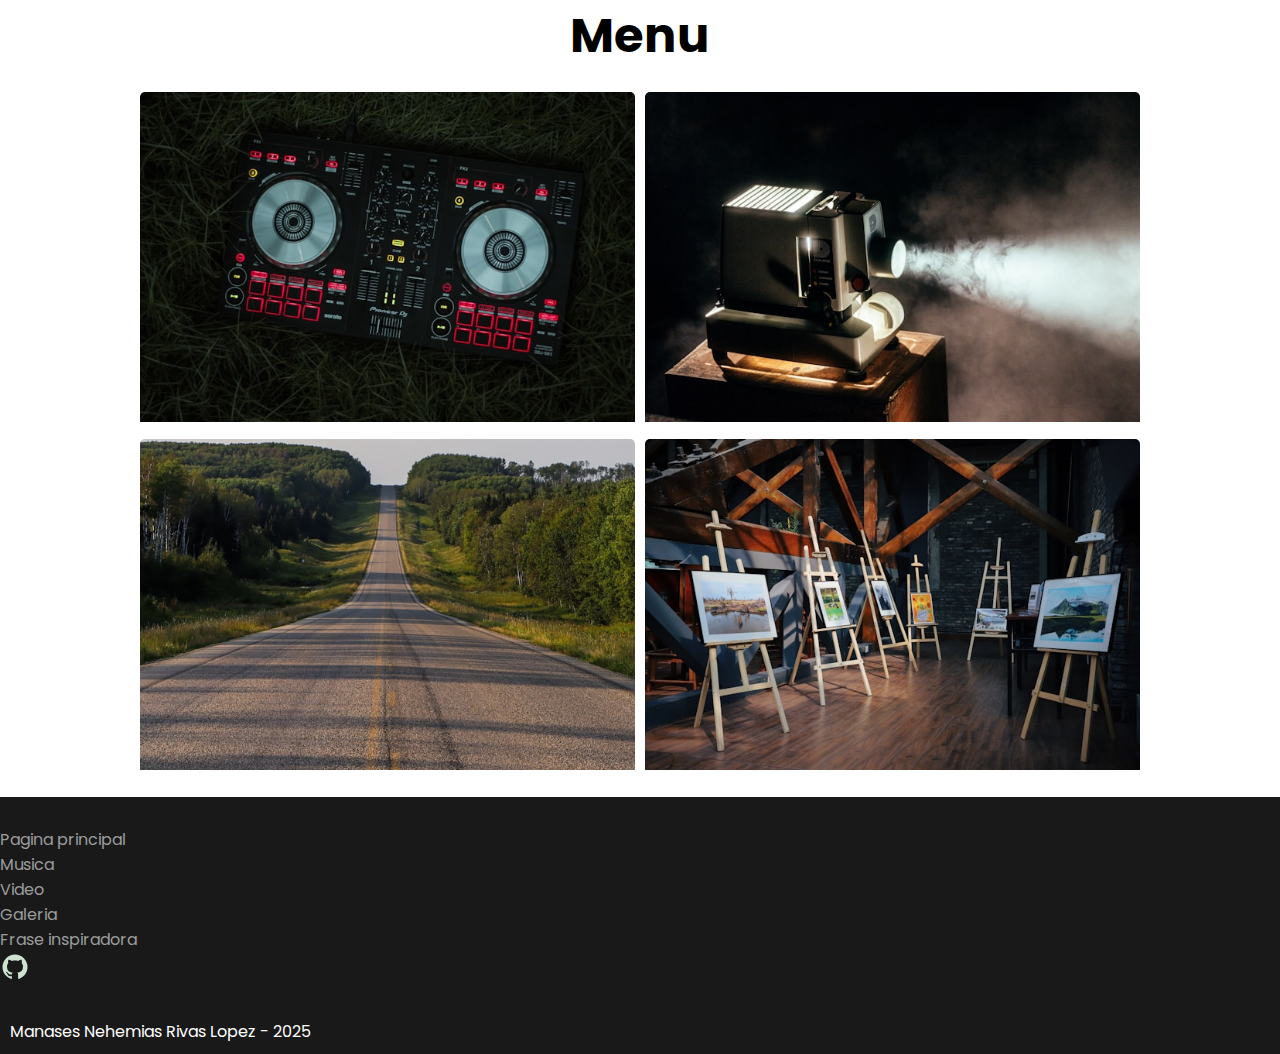
==== index.html @ 2cbae28a "first commit" ====
<!DOCTYPE html>
<html lang="en">
<head>
    <meta charset="UTF-8">
    <meta name="viewport" content="width=device-width, initial-scale=1.0">
    <link rel="stylesheet" href="./css/style.css">
    <title>Pagina principal</title>
</head>
<body>
    <h2 class="title">Menu</h2> 
    <section class="section--page-main">
        <a class="father-article" href="./musica.html">
            <article class="card--menu">
                <img class="card--menu-img" src="./media/img/musica.jpg" alt="">
                <p class="card--menu-text">¡Escucha mi musica!</p>
            </article>
        </a>
        <a class="father-article" href="./video.html">
            <article class="card--menu">
                <img class="card--menu-img" src="./media/img/cine.jpg" alt="">
                <p class="card--menu-text">¡Cine en casa!</p>
            </article>
        </a>
        <a class="father-article" href="./ambientacion.html">
            <article class="card--menu">
                <img class="card--menu-img" src="./media/img/motivacion.jpg" alt="">
                <p class="card--menu-text">¡Frase motivacional!</p>
            </article>
        </a>
        <a class="father-article" href="galeria.html">
            <article class="card--menu">
                <img class="card--menu-img" src="./media/img/galeria.jpg" alt="">
                <p class="card--menu-text">¡Mi galeria!</p>
            </article>
        </a>
    </section>
    <footer>
        <ul class="menu">
            <li><a class="pwd" href="./index.html">Pagina principal</a></li>
            <li><a href="./musica.html">Musica</a></li>
            <li><a href="./video.html">Video</a></li>
            <li><a href="./galeria.html">Galeria</a></li>
            <li><a href="./ambientacion.html">Frase inspiradora</a></li>
            <a href="hatgpt.com/c/67c2a014-0f14-8009-a927-62e4d8118cf8" target="_blank">
                <svg xmlns="http://www.w3.org/2000/svg" width="30" height="30" viewBox="0 0 24 24"><path fill="#cce3d0" d="M12 2A10 10 0 0 0 2 12c0 4.42 2.87 8.17 6.84 9.5c.5.08.66-.23.66-.5v-1.69c-2.77.6-3.36-1.34-3.36-1.34c-.46-1.16-1.11-1.47-1.11-1.47c-.91-.62.07-.6.07-.6c1 .07 1.53 1.03 1.53 1.03c.87 1.52 2.34 1.07 2.91.83c.09-.65.35-1.09.63-1.34c-2.22-.25-4.55-1.11-4.55-4.92c0-1.11.38-2 1.03-2.71c-.1-.25-.45-1.29.1-2.64c0 0 .84-.27 2.75 1.02c.79-.22 1.65-.33 2.5-.33s1.71.11 2.5.33c1.91-1.29 2.75-1.02 2.75-1.02c.55 1.35.2 2.39.1 2.64c.65.71 1.03 1.6 1.03 2.71c0 3.82-2.34 4.66-4.57 4.91c.36.31.69.92.69 1.85V21c0 .27.16.59.67.5C19.14 20.16 22 16.42 22 12A10 10 0 0 0 12 2"/></svg>
            </a>
        </ul>
        <p class="p-credits">Manases Nehemias Rivas Lopez - 2025</p>
    </footer>
    <script>

        const items = document.querySelectorAll('.card--menu')
        const observer = new IntersectionObserver((entries) => {
            entries.forEach(entry => {
                console.log("dentro del observer")
                if(entry.isIntersecting){
                    entry.target.classList.add('animate')
                    entry.target.classList.add('gradient')
                    
                    let bro = entry.target.children[1]
                    console.log(bro)
                    bro.classList.add('show')
                }
                else{
                    entry.target.classList.remove('animate')
                    entry.target.classList.remove('gradient')

                    let bro = entry.target.children[1]
                    bro.classList.remove('show')
                }
            })
        }, {threshold: 0.9})


        items.forEach(item => {
            observer.observe(item)
            console.log("en el forEach")
        })

        

        
    </script>
</body>
</html>
---- css/style.css ----
@import url('https://fonts.googleapis.com/css2?family=Poppins:ital,wght@0,100;0,200;0,300;0,400;0,500;0,600;0,700;0,800;0,900;1,100;1,200;1,300;1,400;1,500;1,600;1,700;1,800;1,900&display=swap');

:root{
    --background-color-img-body: rgba(228, 228, 228, 0.167);
    --background-color-section: rgb(228, 228, 228);
    --box-shadow-color: rgb(44, 44, 44);
    --background-footer-color: rgb(25, 25, 25);
    --height--card-menu: 250px;
}


*{
    font-family: "Poppins", sans-serif;
    padding: 0;    
    margin: 0;
    outline: none;
}

body{
    height: 100vh;
    width: 100%;
    display: flex;
    flex-direction: column;
    justify-content: space-between;
}

/* CARD MENU */

.title{
    font-size: clamp(1em, 4vw, 3em);
    text-align: center;
}

.section--page-main{
    max-width: 1000px;
    width: 90%;
    display: grid;
    grid-template-columns: repeat(auto-fit, minmax(min(350px, 100%), 1fr));
    gap: 10px;
    margin: 20px auto;
}




.card--menu{
    width: 100%;
    position: relative;
    overflow: hidden;
    transition: all 600ms ease;
    border-radius: 5px;
}

.card--menu::before{
    content: "";
    top: 0;
    position: absolute;
    height: 100%;
    width: 100%;
    z-index: 10;
    transition: background 1s;
}


.card--menu-img{
    width: 100%;
}

.card--menu-text{
    font-size: 0;
    z-index: 11;
    position: absolute;
    bottom: -100%;
    text-align: center;
    width: 100%;
    color: white;
    transition: bottom 300ms, font-size 700ms;
}



.section--gallery{
    max-width: 1000px;
    width: 90%;
    display: grid;
    grid-template-columns: repeat(auto-fit, minmax(min(350px, 100%), 1fr));
    gap: 10px;
    margin: 20px auto;
}

.img--gallery{
    width: 100%;
    border-radius: 5px;
    box-shadow: 0 0 10px var(--box-shadow-color);
    cursor: pointer;
}

.section--video{
    max-width: 1100px;
}


video{
    width: 90%;
    box-shadow: 0 0 10px var(--box-shadow-color);
    border-radius: 15px;
}

.section--musica{
    max-width: 500px;
}

.section--musica{
    background-color: var(--background-color-section);
}

audio{
    max-width: 300px;
    width: 90%;
}


.section--musica, .section--video, .section--frase-motivadora{
    padding: 20px;
    width: 80%;
    margin:10px auto;
    display: flex;
    flex-direction: column;
    gap: 10px;
    align-items: center;
    justify-content: space-between;
}



.background-frase-motivadora{
    background: linear-gradient(var(--background-color-img-body)), url("../media/img/urban-vintage-78A265wPiO4-unsplash.jpg");
    background-position: center bottom;
    background-size: cover;
}

.poster{
    aspect-ratio: 2/2;
    width: 70%;
    box-shadow: 0 0 10px var(--box-shadow-color);
    border-radius: 10px;
}



.card--frase-motivadora{
    background-color: var(--background-color-section);
    max-width: 500px;
    width: 90%;
    aspect-ratio: 2/2;
    display: grid;
    place-items: center;
}

.card--paragraph{
    line-height: 1.5em;
    text-align: center;
    font-size: clamp(0.5em, 3vw, 1.3em); /* tamaño minimo, tamaño ideal, tamaño maximo*/
    font-style: italic;
    padding: 1em;
}


footer{
    background-color: var(--background-footer-color);
    padding: 30px 0 0 0;
    width: 100%;
    color: white;
}

.p-credits{
    margin: 30px 0 10px 10px;
}

.menu--list{
    margin: 10px;
    display: flex;
    flex-wrap:wrap ;
    gap: 2em;
    list-style: none;
}

.menu--list li .menu--list-pwd{
    border-bottom: rgb(221, 0, 255) 2px solid;
    color: white;
    pointer-events: none;
}

.menu li a{
    text-decoration: none;
    color: rgb(156, 156, 156);
}

.menu li a:hover{
    color: white;
}

svg path:hover{
    fill: white;
}

@media (width < 800px){
    .animate{
        transform: perspective(500px) rotateX(10deg);
    }
    
    .gradient::before{
        background: linear-gradient(to top, black, rgba(0, 0, 0, 0.392), transparent)
    }
    .show{
        bottom: 30%;
        font-size: clamp(1.2em, 3vw, 1em);
    }
}

@media (width > 800px) {
    
    
    .card--menu:hover{
        transform: perspective(500px) rotateX(10deg);
    }
    .card--menu:hover::before{
        background: linear-gradient(to top, black, rgba(0, 0, 0, 0.392), transparent)
    }
    .card--menu:hover > .text-float{
        bottom: 30%;
        font-size: 1.9em;
    }
}
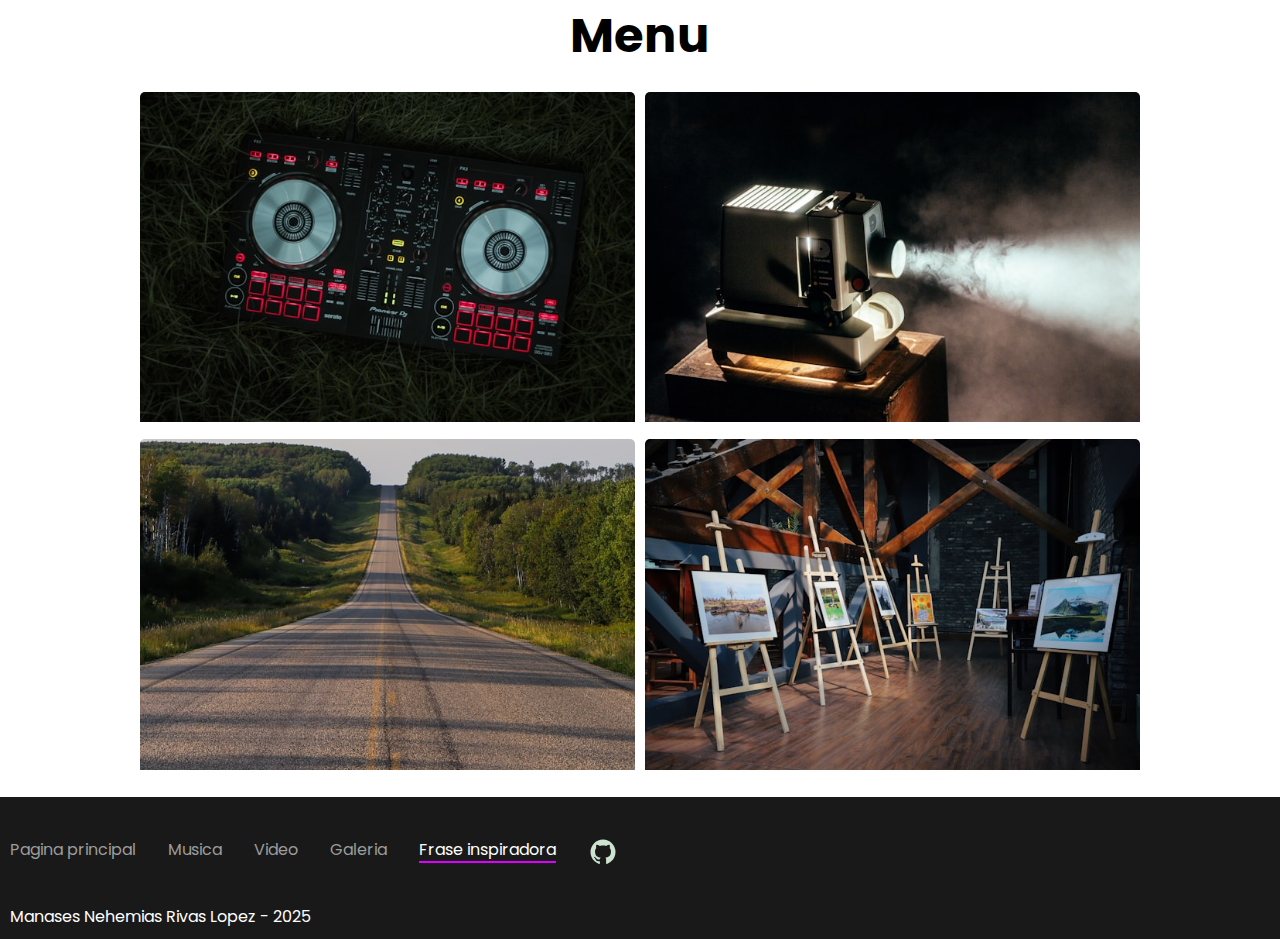
==== commit dfd61e9a: "fix: se cambia un nombre de una clase por otra. 	- se pone el nombre de una clase en todas las etiqu" ====
--- a/index.html
+++ b/index.html
@@ -35,16 +35,17 @@
         </a>
     </section>
     <footer>
-        <ul class="menu">
-            <li><a class="pwd" href="./index.html">Pagina principal</a></li>
+        <ul class="menu--list">
+            <li><a href="./index.html">Pagina principal</a></li>
             <li><a href="./musica.html">Musica</a></li>
             <li><a href="./video.html">Video</a></li>
             <li><a href="./galeria.html">Galeria</a></li>
-            <li><a href="./ambientacion.html">Frase inspiradora</a></li>
+            <li><a class="menu--list-pwd" href="./ambientacion.html">Frase inspiradora</a></li>
             <a href="hatgpt.com/c/67c2a014-0f14-8009-a927-62e4d8118cf8" target="_blank">
                 <svg xmlns="http://www.w3.org/2000/svg" width="30" height="30" viewBox="0 0 24 24"><path fill="#cce3d0" d="M12 2A10 10 0 0 0 2 12c0 4.42 2.87 8.17 6.84 9.5c.5.08.66-.23.66-.5v-1.69c-2.77.6-3.36-1.34-3.36-1.34c-.46-1.16-1.11-1.47-1.11-1.47c-.91-.62.07-.6.07-.6c1 .07 1.53 1.03 1.53 1.03c.87 1.52 2.34 1.07 2.91.83c.09-.65.35-1.09.63-1.34c-2.22-.25-4.55-1.11-4.55-4.92c0-1.11.38-2 1.03-2.71c-.1-.25-.45-1.29.1-2.64c0 0 .84-.27 2.75 1.02c.79-.22 1.65-.33 2.5-.33s1.71.11 2.5.33c1.91-1.29 2.75-1.02 2.75-1.02c.55 1.35.2 2.39.1 2.64c.65.71 1.03 1.6 1.03 2.71c0 3.82-2.34 4.66-4.57 4.91c.36.31.69.92.69 1.85V21c0 .27.16.59.67.5C19.14 20.16 22 16.42 22 12A10 10 0 0 0 12 2"/></svg>
             </a>
         </ul>
+      
         <p class="p-credits">Manases Nehemias Rivas Lopez - 2025</p>
     </footer>
     <script>
--- a/css/style.css
+++ b/css/style.css
@@ -40,9 +40,6 @@
     margin: 20px auto;
 }
 
-
-
-
 .card--menu{
     width: 100%;
     position: relative;
@@ -77,7 +74,7 @@
     transition: bottom 300ms, font-size 700ms;
 }
 
-
+/* GALLERY */
 
 .section--gallery{
     max-width: 1000px;
@@ -95,6 +92,8 @@
     cursor: pointer;
 }
 
+/* VIDEO */
+
 .section--video{
     max-width: 1100px;
 }
@@ -105,6 +104,8 @@
     box-shadow: 0 0 10px var(--box-shadow-color);
     border-radius: 15px;
 }
+
+/* MUSICA */
 
 .section--musica{
     max-width: 500px;
@@ -133,17 +134,19 @@
 
 
 
-.background-frase-motivadora{
-    background: linear-gradient(var(--background-color-img-body)), url("../media/img/urban-vintage-78A265wPiO4-unsplash.jpg");
-    background-position: center bottom;
-    background-size: cover;
-}
-
 .poster{
     aspect-ratio: 2/2;
     width: 70%;
     box-shadow: 0 0 10px var(--box-shadow-color);
     border-radius: 10px;
+}
+
+/* FRASE MOTIVADORA */
+
+.background-frase-motivadora{
+    background: linear-gradient(var(--background-color-img-body)), url("../media/img/urban-vintage-78A265wPiO4-unsplash.jpg");
+    background-position: center bottom;
+    background-size: cover;
 }
 
 
@@ -165,6 +168,7 @@
     padding: 1em;
 }
 
+/* footer */
 
 footer{
     background-color: var(--background-footer-color);
@@ -177,7 +181,9 @@
     margin: 30px 0 10px 10px;
 }
 
-.menu--list{
+/* MENU LIST */
+
+.menu--list {
     margin: 10px;
     display: flex;
     flex-wrap:wrap ;
@@ -191,12 +197,12 @@
     pointer-events: none;
 }
 
-.menu li a{
+.menu--list li a{
     text-decoration: none;
     color: rgb(156, 156, 156);
 }
 
-.menu li a:hover{
+.menu--list li a:hover{
     color: white;
 }
 
@@ -227,7 +233,7 @@
     .card--menu:hover::before{
         background: linear-gradient(to top, black, rgba(0, 0, 0, 0.392), transparent)
     }
-    .card--menu:hover > .text-float{
+    .card--menu:hover > .card--menu-text{
         bottom: 30%;
         font-size: 1.9em;
     }
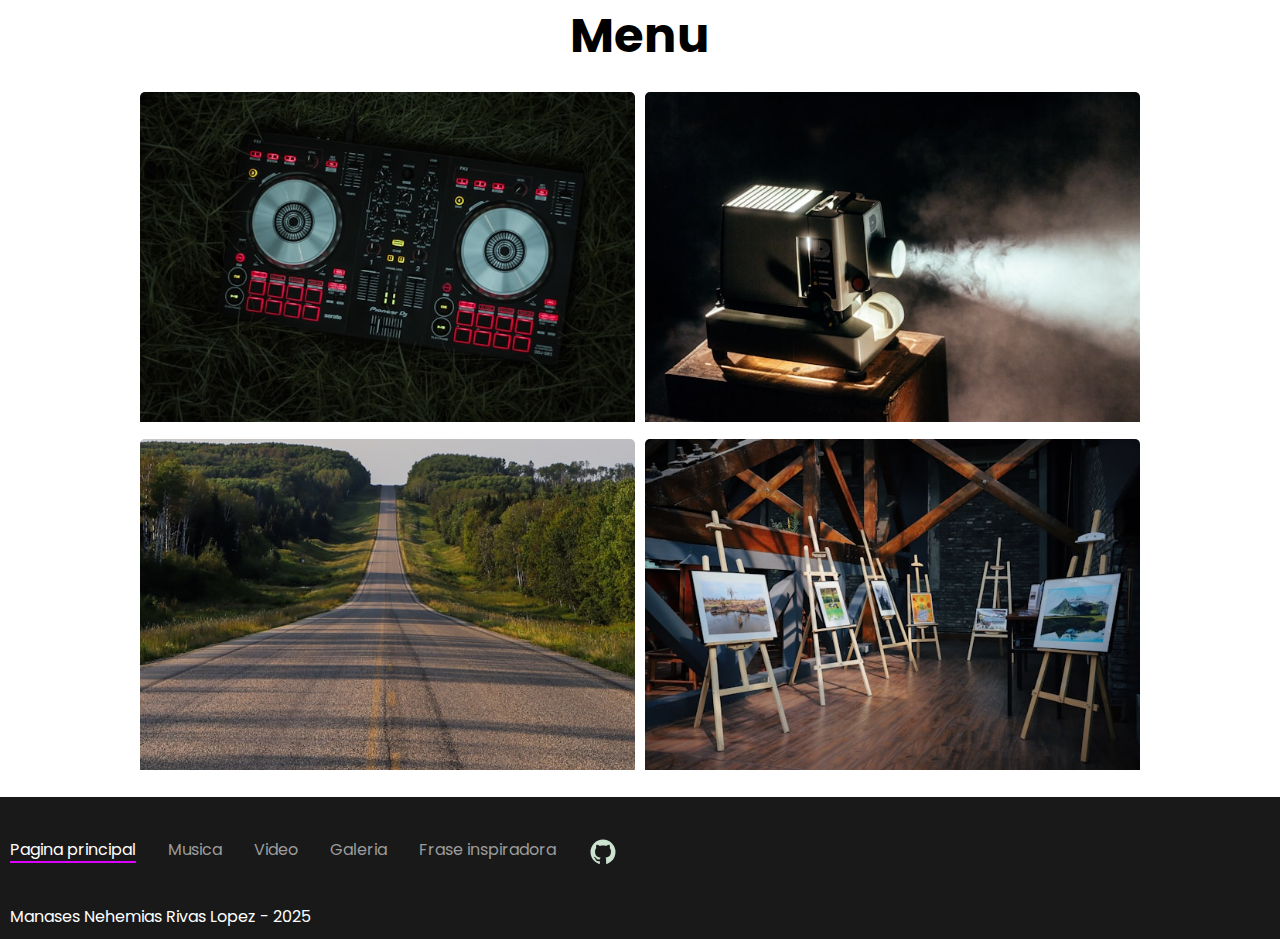
==== commit 4be2a468: "fix: se le asigna la clase menu--list-pwd a sus etiquetas <a> correspondiente" ====
--- a/index.html
+++ b/index.html
@@ -36,11 +36,11 @@
     </section>
     <footer>
         <ul class="menu--list">
-            <li><a href="./index.html">Pagina principal</a></li>
+            <li><a class="menu--list-pwd" href="./index.html">Pagina principal</a></li>
             <li><a href="./musica.html">Musica</a></li>
             <li><a href="./video.html">Video</a></li>
             <li><a href="./galeria.html">Galeria</a></li>
-            <li><a class="menu--list-pwd" href="./ambientacion.html">Frase inspiradora</a></li>
+            <li><a href="./ambientacion.html">Frase inspiradora</a></li>
             <a href="hatgpt.com/c/67c2a014-0f14-8009-a927-62e4d8118cf8" target="_blank">
                 <svg xmlns="http://www.w3.org/2000/svg" width="30" height="30" viewBox="0 0 24 24"><path fill="#cce3d0" d="M12 2A10 10 0 0 0 2 12c0 4.42 2.87 8.17 6.84 9.5c.5.08.66-.23.66-.5v-1.69c-2.77.6-3.36-1.34-3.36-1.34c-.46-1.16-1.11-1.47-1.11-1.47c-.91-.62.07-.6.07-.6c1 .07 1.53 1.03 1.53 1.03c.87 1.52 2.34 1.07 2.91.83c.09-.65.35-1.09.63-1.34c-2.22-.25-4.55-1.11-4.55-4.92c0-1.11.38-2 1.03-2.71c-.1-.25-.45-1.29.1-2.64c0 0 .84-.27 2.75 1.02c.79-.22 1.65-.33 2.5-.33s1.71.11 2.5.33c1.91-1.29 2.75-1.02 2.75-1.02c.55 1.35.2 2.39.1 2.64c.65.71 1.03 1.6 1.03 2.71c0 3.82-2.34 4.66-4.57 4.91c.36.31.69.92.69 1.85V21c0 .27.16.59.67.5C19.14 20.16 22 16.42 22 12A10 10 0 0 0 12 2"/></svg>
             </a>
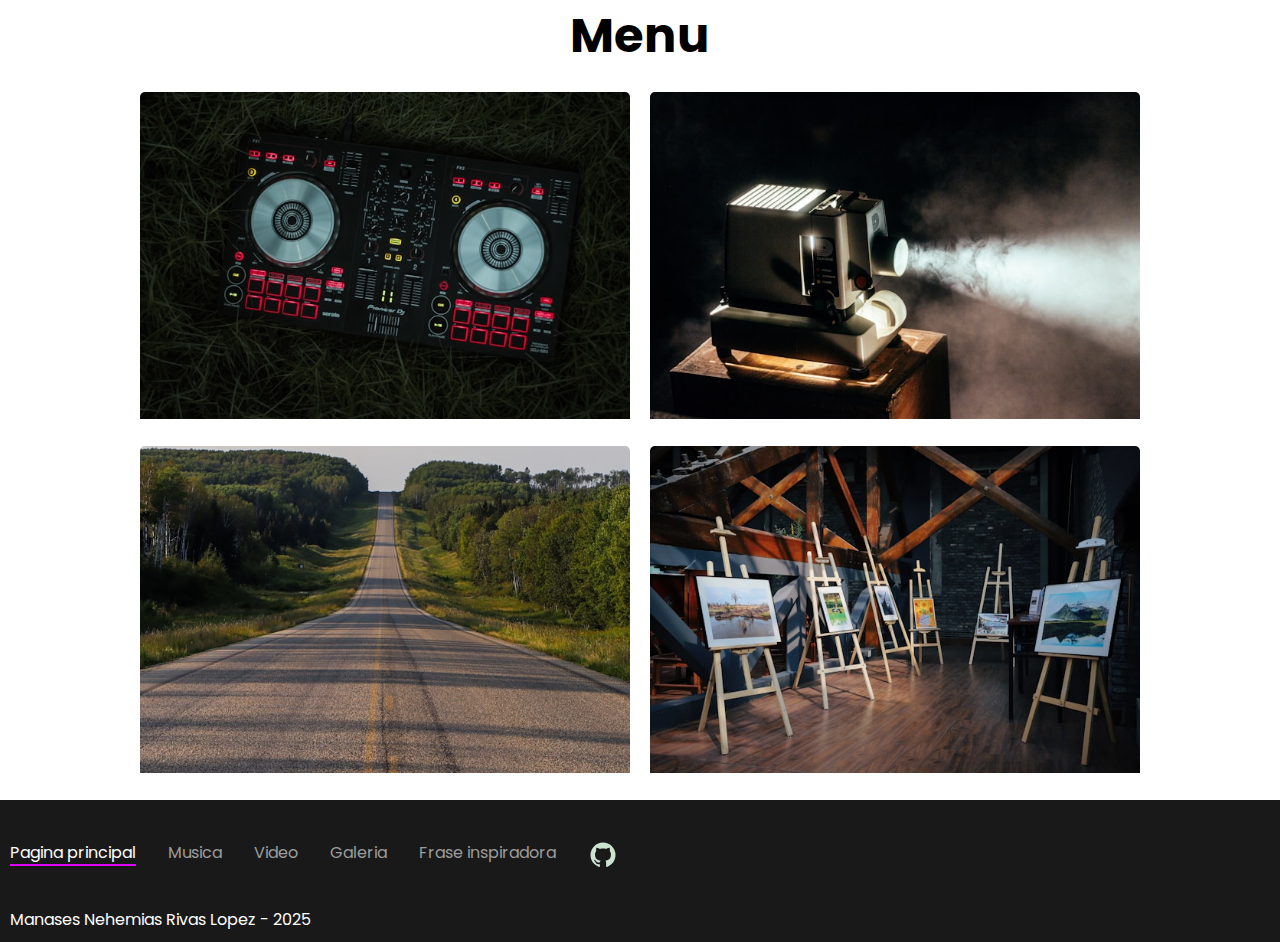
==== commit 611da4ff: "fix: se corrige la direccion del vinculo de la etiqueta <a> en el menu" ====
--- a/index.html
+++ b/index.html
@@ -41,7 +41,7 @@
             <li><a href="./video.html">Video</a></li>
             <li><a href="./galeria.html">Galeria</a></li>
             <li><a href="./ambientacion.html">Frase inspiradora</a></li>
-            <a href="hatgpt.com/c/67c2a014-0f14-8009-a927-62e4d8118cf8" target="_blank">
+            <a href="https://github.com/manasesrivas/practicas-semana-7" target="_blank">
                 <svg xmlns="http://www.w3.org/2000/svg" width="30" height="30" viewBox="0 0 24 24"><path fill="#cce3d0" d="M12 2A10 10 0 0 0 2 12c0 4.42 2.87 8.17 6.84 9.5c.5.08.66-.23.66-.5v-1.69c-2.77.6-3.36-1.34-3.36-1.34c-.46-1.16-1.11-1.47-1.11-1.47c-.91-.62.07-.6.07-.6c1 .07 1.53 1.03 1.53 1.03c.87 1.52 2.34 1.07 2.91.83c.09-.65.35-1.09.63-1.34c-2.22-.25-4.55-1.11-4.55-4.92c0-1.11.38-2 1.03-2.71c-.1-.25-.45-1.29.1-2.64c0 0 .84-.27 2.75 1.02c.79-.22 1.65-.33 2.5-.33s1.71.11 2.5.33c1.91-1.29 2.75-1.02 2.75-1.02c.55 1.35.2 2.39.1 2.64c.65.71 1.03 1.6 1.03 2.71c0 3.82-2.34 4.66-4.57 4.91c.36.31.69.92.69 1.85V21c0 .27.16.59.67.5C19.14 20.16 22 16.42 22 12A10 10 0 0 0 12 2"/></svg>
             </a>
         </ul>
@@ -58,16 +58,13 @@
                     entry.target.classList.add('animate')
                     entry.target.classList.add('gradient')
                     
-                    let bro = entry.target.children[1]
-                    console.log(bro)
-                    bro.classList.add('show')
+                    entry.target.children[1].classList.add('show')
                 }
                 else{
                     entry.target.classList.remove('animate')
                     entry.target.classList.remove('gradient')
 
-                    let bro = entry.target.children[1]
-                    bro.classList.remove('show')
+                    entry.target.children[1].classList.remove('show')
                 }
             })
         }, {threshold: 0.9})
@@ -75,7 +72,6 @@
 
         items.forEach(item => {
             observer.observe(item)
-            console.log("en el forEach")
         })
 
         
--- a/css/style.css
+++ b/css/style.css
@@ -36,7 +36,7 @@
     width: 90%;
     display: grid;
     grid-template-columns: repeat(auto-fit, minmax(min(350px, 100%), 1fr));
-    gap: 10px;
+    gap: 20px;
     margin: 20px auto;
 }
 
@@ -90,6 +90,11 @@
     border-radius: 5px;
     box-shadow: 0 0 10px var(--box-shadow-color);
     cursor: pointer;
+    transition: transform 100ms ease;
+}
+
+.img--gallery:active{
+    transform: scale(101%)
 }
 
 /* VIDEO */
@@ -212,7 +217,7 @@
 
 @media (width < 800px){
     .animate{
-        transform: perspective(500px) rotateX(10deg);
+        transform: perspective(600px) rotateX(10deg);
     }
     
     .gradient::before{
@@ -220,7 +225,7 @@
     }
     .show{
         bottom: 30%;
-        font-size: clamp(1.2em, 3vw, 1em);
+        font-size: clamp(1.2em, 2.5vw, 1em);
     }
 }
 
@@ -228,7 +233,7 @@
     
     
     .card--menu:hover{
-        transform: perspective(500px) rotateX(10deg);
+        transform: perspective(600px) rotateX(10deg);
     }
     .card--menu:hover::before{
         background: linear-gradient(to top, black, rgba(0, 0, 0, 0.392), transparent)
